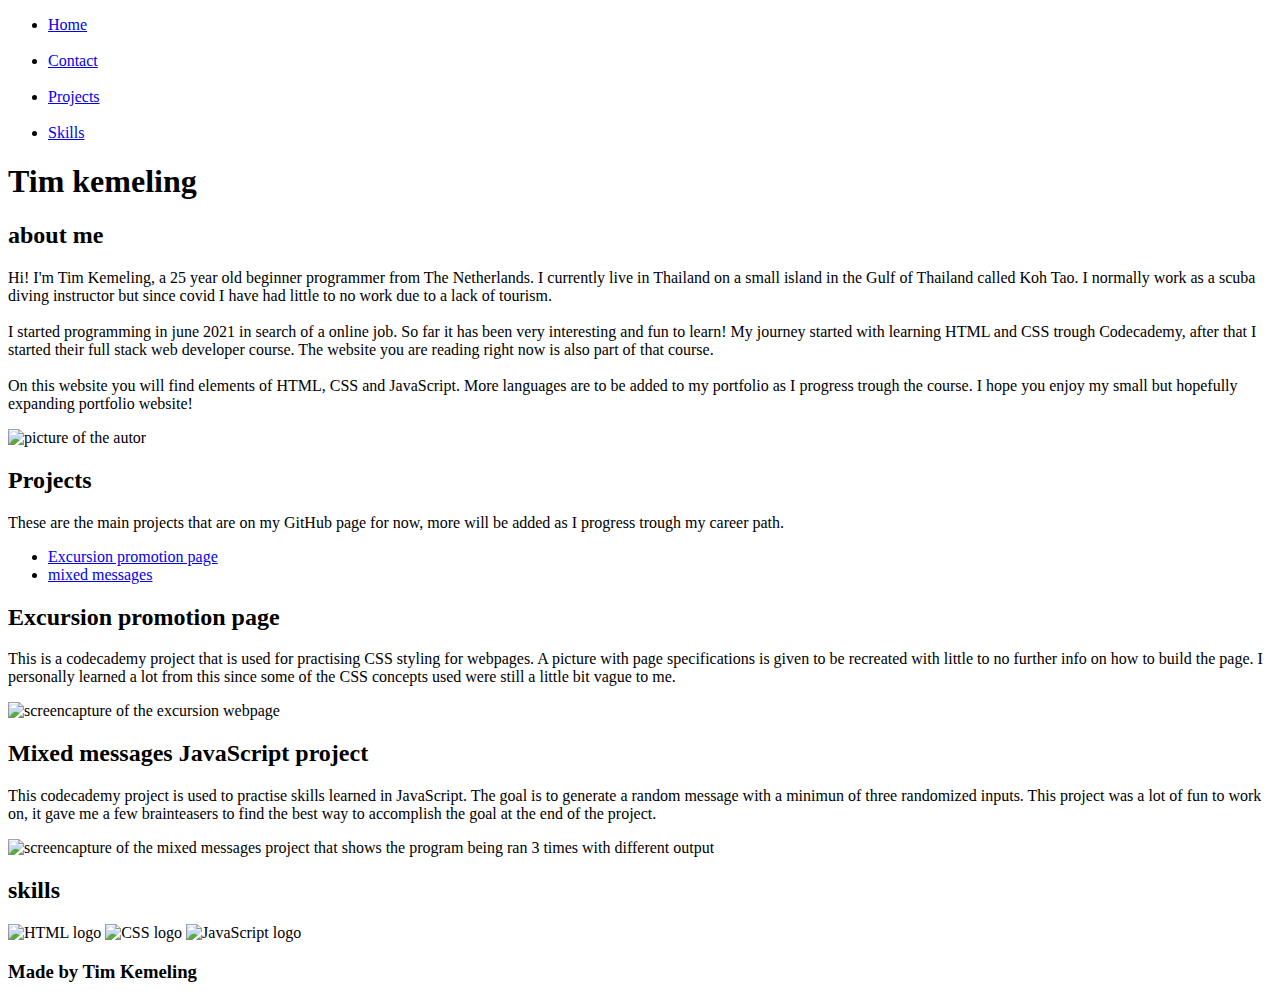
==== index.html @ 2f119f9a "Main pages finished with content and styling added. Javascript to be done next." ====
<!DOCTYPE html>
<html lang="en">
<head>
    <meta charset="UTF-8">
    <meta name="viewport" content="width=device-width, initial-scale=1.0">
    <link rel="preconnect" href="https://fonts.googleapis.com">
    <link rel="preconnect" href="https://fonts.gstatic.com" crossorigin>
    <link href="https://fonts.googleapis.com/css2?family=Manrope:wght@400;600;800&display=swap" rel="stylesheet">
    <link rel="stylesheet" type="text/css" href="C:\Users\Tim\Documents\coding\projects\codeCademy\portfolio website project\indexstyles.css">
    <title>Tim Kemeling portfolio</title>
</head>
<body>
    <nav>
        <ul>
            <li><a href="C:/Users/Tim/Documents/coding/projects/codeCademy/portfolio%20website%20project/index.html">Home</a></li><br>
            <li><a href="C:\Users\Tim\Documents\coding\projects\codeCademy\portfolio website project\contact.html">Contact</a></li><br>
            <li><a href="#projects">Projects</a></li><br>
            <li><a href="#skills">Skills</a></li>
        </ul>
    </nav>
     <article class="about-me">
        <h1>Tim kemeling</h1>
        <h2>about me</h2>
        <p>
            Hi! I'm Tim Kemeling, a 25 year old beginner programmer from The Netherlands. I currently live in Thailand on a 
            small island in the Gulf of Thailand called Koh Tao. I normally work as a scuba diving instructor but since covid 
            I have had little to no work due to a lack of tourism. <br><br>I started programming in june 2021 in search of a online job. 
            So far it has been very interesting and fun to learn! My journey started with learning HTML and CSS trough Codecademy, 
            after that I started their full stack web developer course. The website you are reading right now is also part of that course. <br><br> 
            On this website you will find elements of HTML, CSS and JavaScript. More languages are to be added to my portfolio 
            as I progress trough the course. I hope you enjoy my small but hopefully expanding portfolio website!      
        </p>
    </article>
    <img class="me-pic" src="C:\Users\Tim\Documents\coding\projects\codeCademy\portfolio website project\resources\me.jpg" alt="picture of the autor">
    <article class="projects" id="projects">
        <h2>Projects</h2>
        <p>
            These are the main projects that are on my GitHub page for now, more will be added as I progress trough my career path.
            <ul>
               <li><a href="https://github.com/TimKemeling/excursion">Excursion promotion page</a></li>
               <li><a href="https://github.com/TimKemeling/Mixed-messages">mixed messages</a></li>
            </ul>
        </p>
        <h2>Excursion promotion page</h2>
        <p>
            This is a codecademy project that is used for practising CSS styling for webpages.
            A picture with page specifications is given to be recreated with little to no further info on how to build the page.
            I personally learned a lot from this since some of the CSS concepts used were still a little bit vague to me.
        </p>
        <img class="excursion-cap" src="C:\Users\Tim\Documents\coding\projects\codeCademy\portfolio website project\resources\Excursion project screencap.png" alt="screencapture of the excursion webpage">

        <h2>Mixed messages JavaScript project</h2>
        <p>
            This codecademy project is used to practise skills learned in JavaScript. 
            The goal is to generate a random message with a minimun of three randomized inputs. 
            This project was a lot of fun to work on, it gave me a few brainteasers to find the best way to accomplish
            the goal at the end of the project.
        </p>
        <img class="mixed-cap" src="C:\Users\Tim\Documents\coding\projects\codeCademy\portfolio website project\resources\mixed messages screen cap.png" alt="screencapture of the mixed messages project that shows the program being ran 3 times with different output">
    </article>
    <article class="skills" id="skills">
        <h2>skills</h2>
        <img src="C:\Users\Tim\Documents\coding\projects\codeCademy\portfolio website project\resources\HTML logo.png" alt="HTML logo">
        <img src="C:\Users\Tim\Documents\coding\projects\codeCademy\portfolio website project\resources\CSS logo.png" alt="CSS logo">
        <img src="C:\Users\Tim\Documents\coding\projects\codeCademy\portfolio website project\resources\javascript logo.png" alt="JavaScript logo">
    </article>

    <footer>
        <h3>Made by Tim Kemeling</h3>
    </footer>
</body>
</html>
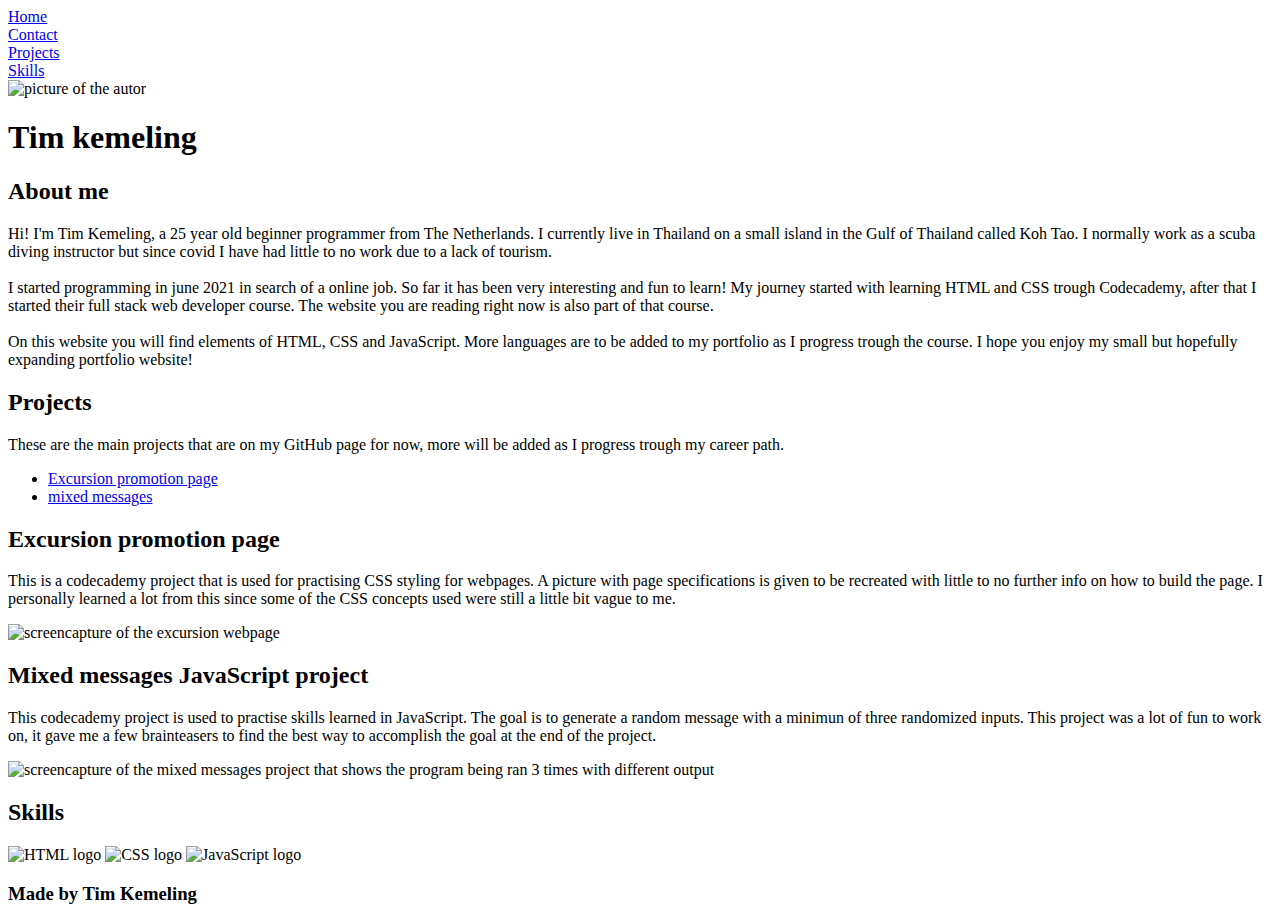
==== commit 45a89489: "Index page made responsive, tried more javascript that didn't work" ====
--- a/index.html
+++ b/index.html
@@ -7,20 +7,20 @@
     <link rel="preconnect" href="https://fonts.gstatic.com" crossorigin>
     <link href="https://fonts.googleapis.com/css2?family=Manrope:wght@400;600;800&display=swap" rel="stylesheet">
     <link rel="stylesheet" type="text/css" href="C:\Users\Tim\Documents\coding\projects\codeCademy\portfolio website project\indexstyles.css">
+    <script type="text/javascript" src="C:\Users\Tim\Documents\coding\projects\codeCademy\portfolio website project\main.js"></script>
     <title>Tim Kemeling portfolio</title>
 </head>
 <body>
     <nav>
-        <ul>
-            <li><a href="C:/Users/Tim/Documents/coding/projects/codeCademy/portfolio%20website%20project/index.html">Home</a></li><br>
-            <li><a href="C:\Users\Tim\Documents\coding\projects\codeCademy\portfolio website project\contact.html">Contact</a></li><br>
-            <li><a href="#projects">Projects</a></li><br>
-            <li><a href="#skills">Skills</a></li>
-        </ul>
+        <div><a id="homebt" href="C:/Users/Tim/Documents/coding/projects/codeCademy/portfolio%20website%20project/index.html">Home</a></div>
+        <div><a id="contactbt" href="C:\Users\Tim\Documents\coding\projects\codeCademy\portfolio website project\contact.html">Contact</a></div>
+        <div><a id="projectsbt" href="#projects">Projects</a></div>
+        <div><a id="skillsbt" href="#skills">Skills</a></div>
     </nav>
+    <img class="me-pic" src="C:\Users\Tim\Documents\coding\projects\codeCademy\portfolio website project\resources\me.jpg" alt="picture of the autor">
      <article class="about-me">
         <h1>Tim kemeling</h1>
-        <h2>about me</h2>
+        <h2>About me</h2>
         <p>
             Hi! I'm Tim Kemeling, a 25 year old beginner programmer from The Netherlands. I currently live in Thailand on a 
             small island in the Gulf of Thailand called Koh Tao. I normally work as a scuba diving instructor but since covid 
@@ -31,14 +31,13 @@
             as I progress trough the course. I hope you enjoy my small but hopefully expanding portfolio website!      
         </p>
     </article>
-    <img class="me-pic" src="C:\Users\Tim\Documents\coding\projects\codeCademy\portfolio website project\resources\me.jpg" alt="picture of the autor">
     <article class="projects" id="projects">
         <h2>Projects</h2>
         <p>
             These are the main projects that are on my GitHub page for now, more will be added as I progress trough my career path.
             <ul>
-               <li><a href="https://github.com/TimKemeling/excursion">Excursion promotion page</a></li>
-               <li><a href="https://github.com/TimKemeling/Mixed-messages">mixed messages</a></li>
+               <li><a target="_blank" href="https://github.com/TimKemeling/excursion">Excursion promotion page</a></li>
+               <li><a target="_blank" href="https://github.com/TimKemeling/Mixed-messages">mixed messages</a></li>
             </ul>
         </p>
         <h2>Excursion promotion page</h2>
@@ -59,10 +58,12 @@
         <img class="mixed-cap" src="C:\Users\Tim\Documents\coding\projects\codeCademy\portfolio website project\resources\mixed messages screen cap.png" alt="screencapture of the mixed messages project that shows the program being ran 3 times with different output">
     </article>
     <article class="skills" id="skills">
-        <h2>skills</h2>
-        <img src="C:\Users\Tim\Documents\coding\projects\codeCademy\portfolio website project\resources\HTML logo.png" alt="HTML logo">
-        <img src="C:\Users\Tim\Documents\coding\projects\codeCademy\portfolio website project\resources\CSS logo.png" alt="CSS logo">
-        <img src="C:\Users\Tim\Documents\coding\projects\codeCademy\portfolio website project\resources\javascript logo.png" alt="JavaScript logo">
+        <h2>Skills</h2>
+        <div>
+            <img src="C:\Users\Tim\Documents\coding\projects\codeCademy\portfolio website project\resources\HTML logo.png" alt="HTML logo">
+            <img src="C:\Users\Tim\Documents\coding\projects\codeCademy\portfolio website project\resources\CSS logo.png" alt="CSS logo">
+            <img src="C:\Users\Tim\Documents\coding\projects\codeCademy\portfolio website project\resources\javascript logo.png" alt="JavaScript logo">
+          </div>
     </article>
 
     <footer>
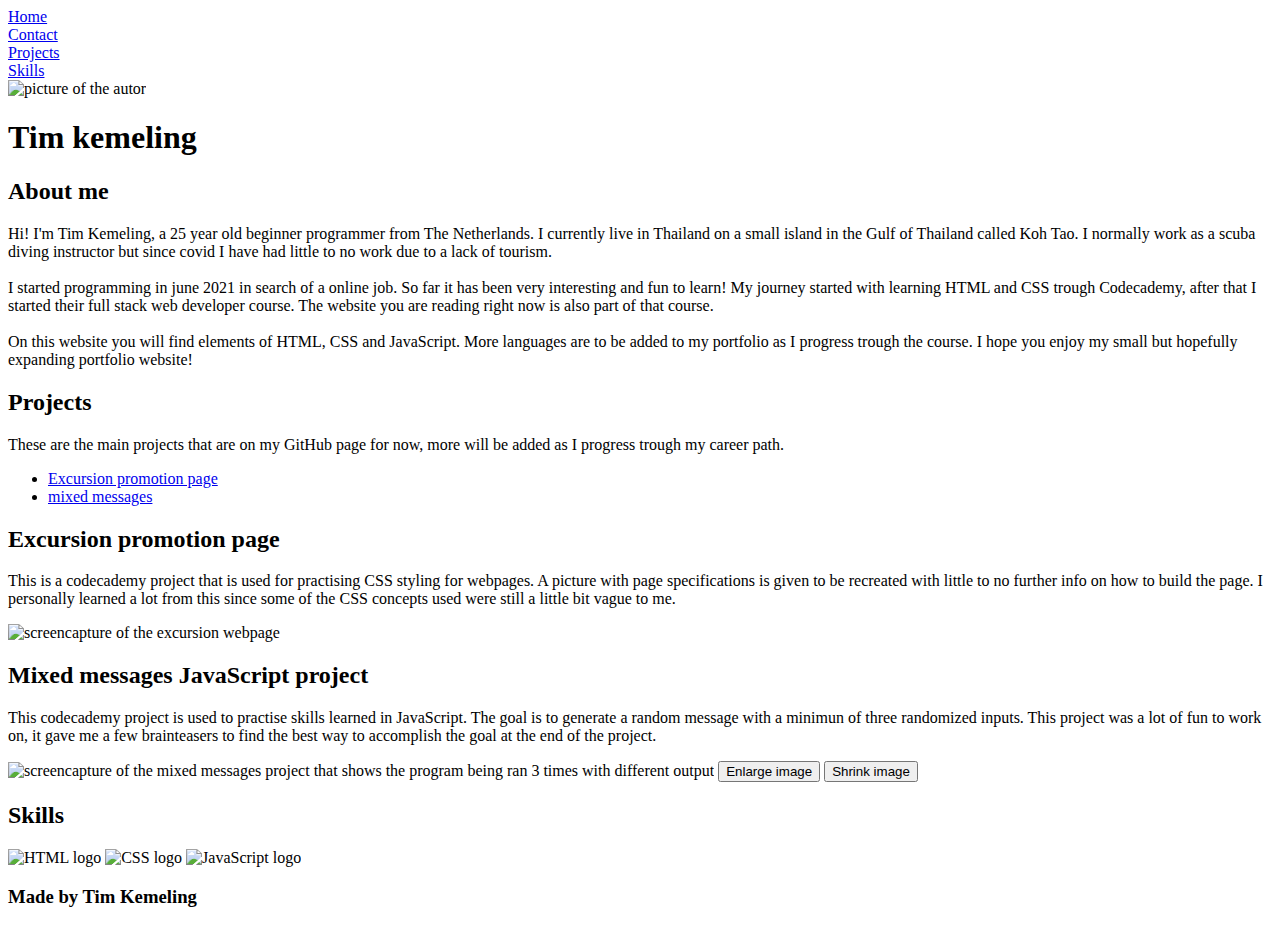
==== commit 3bcd8c81: "fixed Javascript, added final responsive elements and styling." ====
--- a/index.html
+++ b/index.html
@@ -55,7 +55,9 @@
             This project was a lot of fun to work on, it gave me a few brainteasers to find the best way to accomplish
             the goal at the end of the project.
         </p>
-        <img class="mixed-cap" src="C:\Users\Tim\Documents\coding\projects\codeCademy\portfolio website project\resources\mixed messages screen cap.png" alt="screencapture of the mixed messages project that shows the program being ran 3 times with different output">
+        <img id="mixed" class="mixed-cap" src="C:\Users\Tim\Documents\coding\projects\codeCademy\portfolio website project\resources\mixed messages screen cap.png" alt="screencapture of the mixed messages project that shows the program being ran 3 times with different output">
+        <span><button id="enlarge">Enlarge image</button></span>
+        <span><button id="shrink">Shrink image</button></span>
     </article>
     <article class="skills" id="skills">
         <h2>Skills</h2>
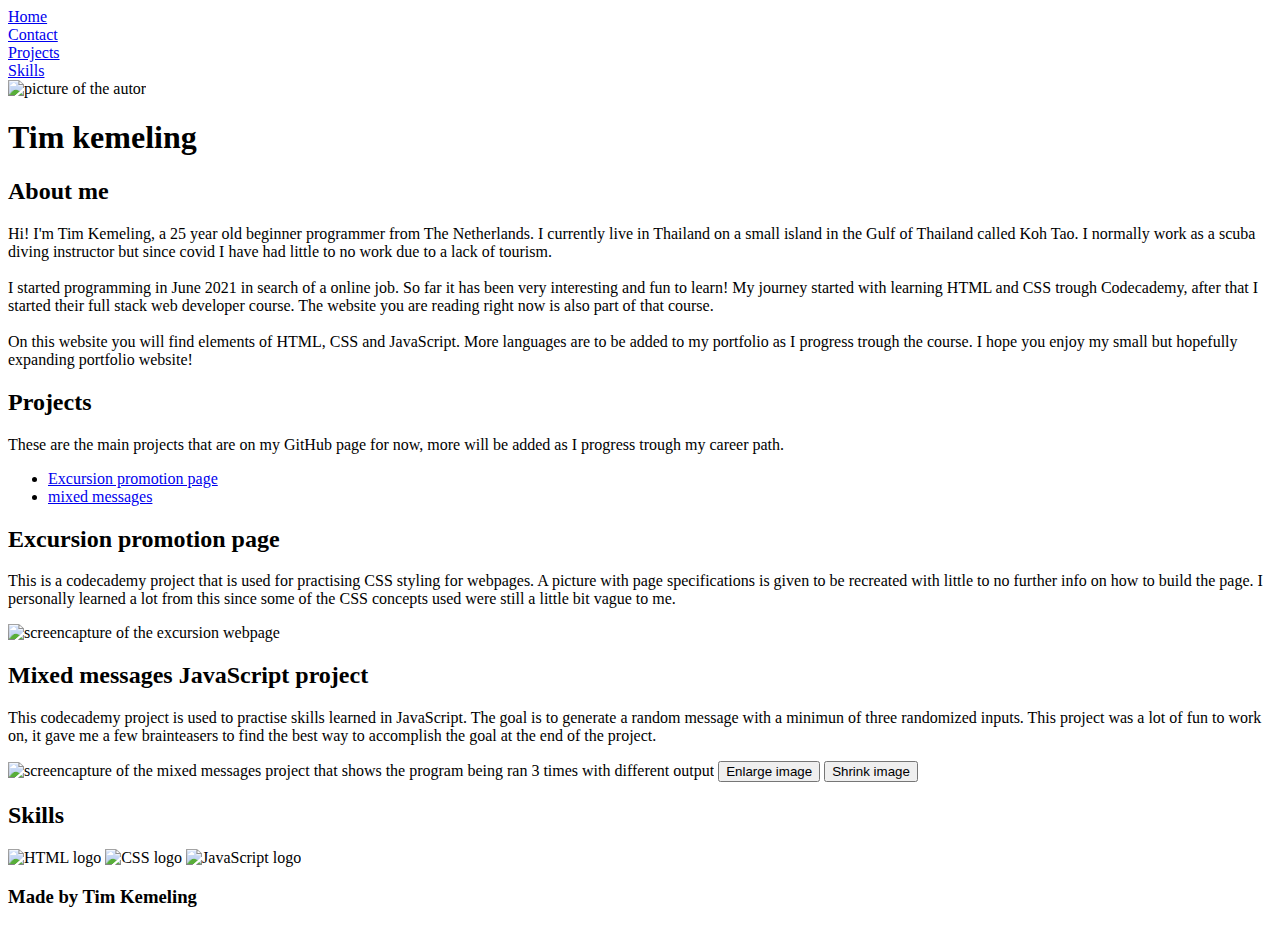
==== commit febe598c: "minor changes to some links and spelling errors" ====
--- a/index.html
+++ b/index.html
@@ -6,7 +6,7 @@
     <link rel="preconnect" href="https://fonts.googleapis.com">
     <link rel="preconnect" href="https://fonts.gstatic.com" crossorigin>
     <link href="https://fonts.googleapis.com/css2?family=Manrope:wght@400;600;800&display=swap" rel="stylesheet">
-    <link rel="stylesheet" type="text/css" href="C:\Users\Tim\Documents\coding\projects\codeCademy\portfolio website project\indexstyles.css">
+    <link rel="stylesheet" type="text/css" href="codeCademy\portfolio website project\indexstyles.css">
     <script type="text/javascript" src="C:\Users\Tim\Documents\coding\projects\codeCademy\portfolio website project\main.js"></script>
     <title>Tim Kemeling portfolio</title>
 </head>
@@ -24,7 +24,7 @@
         <p>
             Hi! I'm Tim Kemeling, a 25 year old beginner programmer from The Netherlands. I currently live in Thailand on a 
             small island in the Gulf of Thailand called Koh Tao. I normally work as a scuba diving instructor but since covid 
-            I have had little to no work due to a lack of tourism. <br><br>I started programming in june 2021 in search of a online job. 
+            I have had little to no work due to a lack of tourism. <br><br>I started programming in June 2021 in search of a online job. 
             So far it has been very interesting and fun to learn! My journey started with learning HTML and CSS trough Codecademy, 
             after that I started their full stack web developer course. The website you are reading right now is also part of that course. <br><br> 
             On this website you will find elements of HTML, CSS and JavaScript. More languages are to be added to my portfolio 
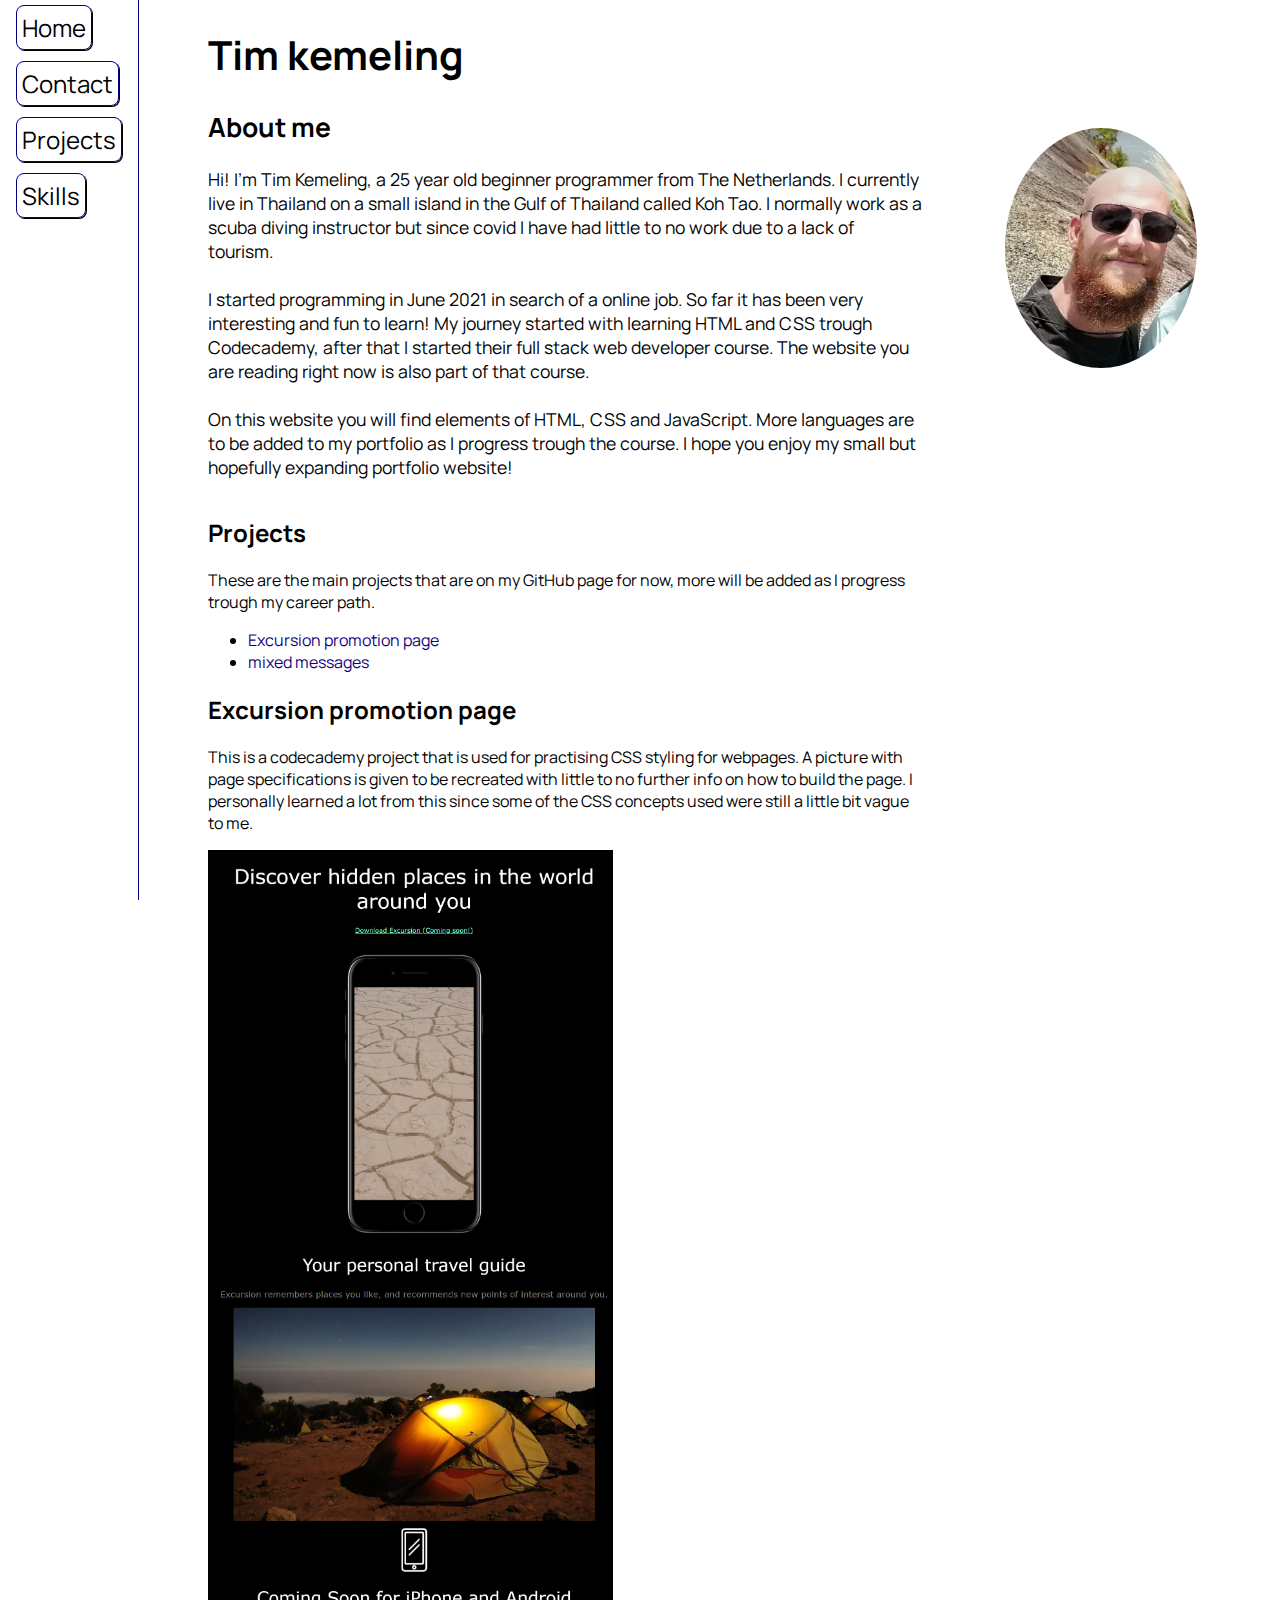
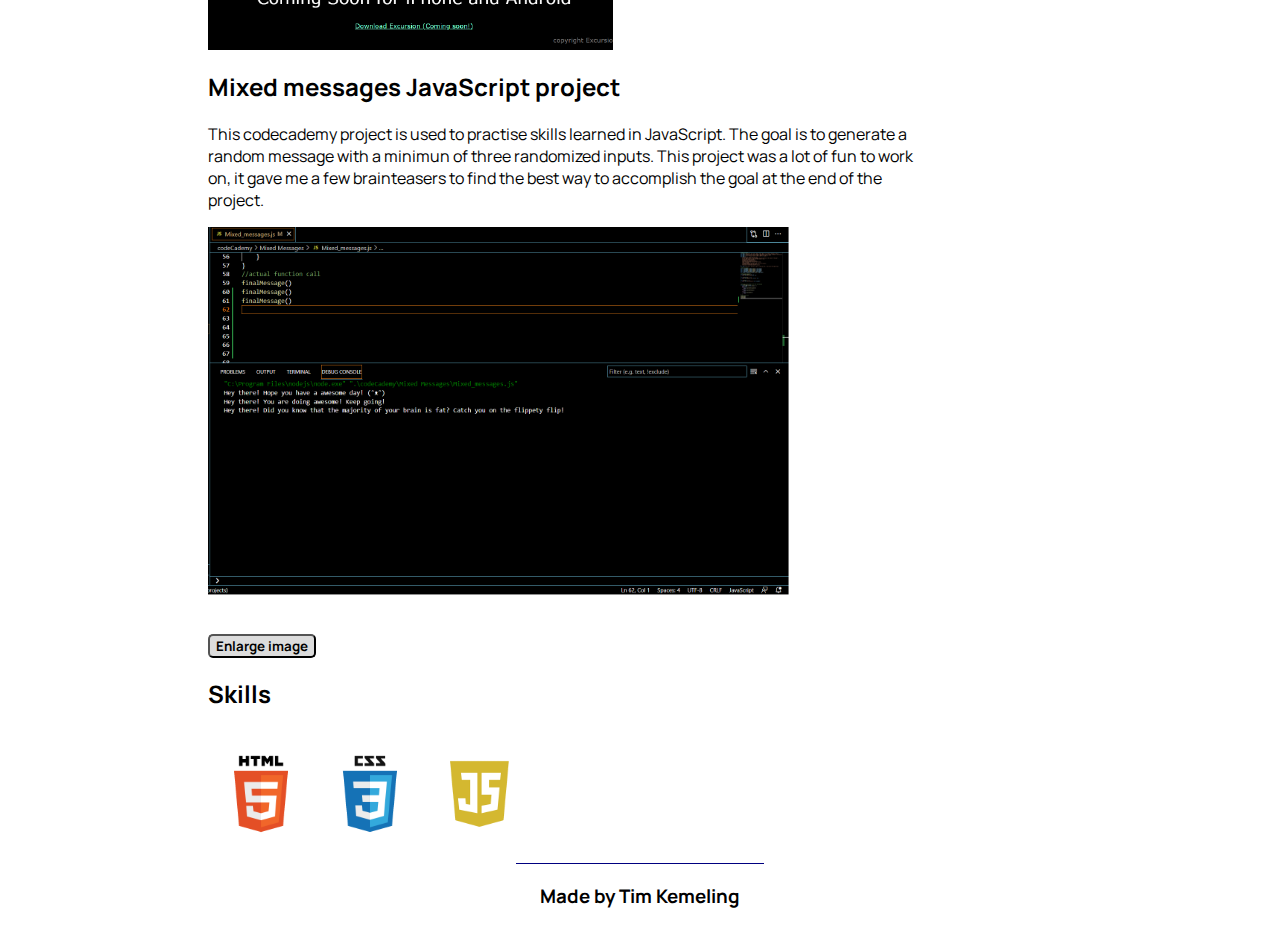
==== commit bafa9c32: "made changes to filenames for easier internal linking, fixed links for uploading to github pages" ====
--- a/index.html
+++ b/index.html
@@ -6,18 +6,18 @@
     <link rel="preconnect" href="https://fonts.googleapis.com">
     <link rel="preconnect" href="https://fonts.gstatic.com" crossorigin>
     <link href="https://fonts.googleapis.com/css2?family=Manrope:wght@400;600;800&display=swap" rel="stylesheet">
-    <link rel="stylesheet" type="text/css" href="codeCademy\portfolio website project\indexstyles.css">
-    <script type="text/javascript" src="C:\Users\Tim\Documents\coding\projects\codeCademy\portfolio website project\main.js"></script>
+    <link rel="stylesheet" type="text/css" href="indexstyles.css">
+    <script type="text/javascript" src="main.js"></script>
     <title>Tim Kemeling portfolio</title>
 </head>
 <body>
     <nav>
-        <div><a id="homebt" href="C:/Users/Tim/Documents/coding/projects/codeCademy/portfolio%20website%20project/index.html">Home</a></div>
-        <div><a id="contactbt" href="C:\Users\Tim\Documents\coding\projects\codeCademy\portfolio website project\contact.html">Contact</a></div>
+        <div><a id="homebt" href="index.html">Home</a></div>
+        <div><a id="contactbt" href="contact.html">Contact</a></div>
         <div><a id="projectsbt" href="#projects">Projects</a></div>
         <div><a id="skillsbt" href="#skills">Skills</a></div>
     </nav>
-    <img class="me-pic" src="C:\Users\Tim\Documents\coding\projects\codeCademy\portfolio website project\resources\me.jpg" alt="picture of the autor">
+    <img class="me-pic" src="resources/me.jpg" alt="picture of the autor">
      <article class="about-me">
         <h1>Tim kemeling</h1>
         <h2>About me</h2>
@@ -46,7 +46,7 @@
             A picture with page specifications is given to be recreated with little to no further info on how to build the page.
             I personally learned a lot from this since some of the CSS concepts used were still a little bit vague to me.
         </p>
-        <img class="excursion-cap" src="C:\Users\Tim\Documents\coding\projects\codeCademy\portfolio website project\resources\Excursion project screencap.png" alt="screencapture of the excursion webpage">
+        <img class="excursion-cap" src="resources/Excursion-project-screencap.png" alt="screencapture of the excursion webpage">
 
         <h2>Mixed messages JavaScript project</h2>
         <p>
@@ -55,16 +55,16 @@
             This project was a lot of fun to work on, it gave me a few brainteasers to find the best way to accomplish
             the goal at the end of the project.
         </p>
-        <img id="mixed" class="mixed-cap" src="C:\Users\Tim\Documents\coding\projects\codeCademy\portfolio website project\resources\mixed messages screen cap.png" alt="screencapture of the mixed messages project that shows the program being ran 3 times with different output">
+        <img id="mixed" class="mixed-cap" src="resources/mixed-messages-screen-cap.png" alt="screencapture of the mixed messages project that shows the program being ran 3 times with different output">
         <span><button id="enlarge">Enlarge image</button></span>
         <span><button id="shrink">Shrink image</button></span>
     </article>
     <article class="skills" id="skills">
         <h2>Skills</h2>
         <div>
-            <img src="C:\Users\Tim\Documents\coding\projects\codeCademy\portfolio website project\resources\HTML logo.png" alt="HTML logo">
-            <img src="C:\Users\Tim\Documents\coding\projects\codeCademy\portfolio website project\resources\CSS logo.png" alt="CSS logo">
-            <img src="C:\Users\Tim\Documents\coding\projects\codeCademy\portfolio website project\resources\javascript logo.png" alt="JavaScript logo">
+            <img src="resources/HTML-logo.png" alt="HTML logo">
+            <img src="resources/CSS-logo.png" alt="CSS logo">
+            <img src="resources/javascript-logo.png" alt="JavaScript logo">
           </div>
     </article>
 
--- a/indexstyles.css
+++ b/indexstyles.css
@@ -0,0 +1,189 @@
+body {
+    margin: 0;
+    padding: 0;
+    display: grid;
+    font-family: Manrope, sans-serif;
+    grid-template-columns: 13rem 2fr 1fr;
+    overflow-x: hidden;
+}
+
+nav {
+    display: flex;
+    flex-direction: column;
+    position: fixed;
+    font-size: 1.5rem;
+    border-right: 1px solid navy;
+    grid-area: 1/1/6/1;
+    height: 100%;
+    z-index: 5;
+    background-color: white;
+}
+
+nav a {
+    color: black;
+    text-decoration: none;
+    border: 1px solid navy;
+    border-radius: 8px;
+    padding: 0.3rem;
+    box-shadow: 1px 1px black;
+    margin: 0 1rem;
+    line-height: 3.5rem;
+    height: 1rem;
+}
+
+#homebt {
+    top: 1.5rem;
+}
+
+article {
+    grid-column-start: 2;
+}
+
+.about-me {
+    font-size: 1.1rem;
+    grid-row-start: 1;
+}
+
+.about-me h1 {
+    font-size: 2.5rem;
+}
+
+.me-pic {
+    height: 15rem;
+    width: 12rem;
+    border-radius: 50%;
+    grid-column-start: 3;
+    align-self: center;
+    justify-self: center;
+}
+
+.projects a {
+    text-decoration: none;
+    color: rgb(21, 2, 129);
+}
+
+.excursion-cap {
+    display: flex;
+    width: auto;
+    max-height: 50rem;
+}
+
+.mixed-cap {
+    width: 100%;
+    height: auto;
+}
+
+#shrink {
+    display: none;
+}
+
+button {
+    background-color: gainsboro;
+    border-radius: 5px;
+    color: black;
+    font-family: Manrope, sans-serif;
+    font-weight: bold;
+}
+
+.skills {
+    grid-column-end: 4;
+}
+
+.skills img {
+    margin: 1.5rem;
+    width: auto;
+    height: 5rem;
+}
+
+footer {
+    grid-column-start: 1;
+    grid-column-end: 4;
+    justify-self: center;
+    border-top: 1px solid navy;
+    padding: 0px 1.5rem;
+}
+
+@media only screen and (max-width: 960px) {
+    body {
+        grid-template-columns: 2fr 1fr;
+    }
+
+    nav {
+        flex-wrap: wrap;
+        border-bottom: 1px solid navy;
+        border-right: none;
+        position: fixed;
+        flex-direction: row;
+        height: 5rem;
+        width: 100%;
+        align-items: center;
+        justify-content: space-evenly;
+    }
+
+    article {
+        padding: 0 1rem;
+        grid-column-start: 1;
+        grid-column-end: 3;
+    }
+
+    .about-me {
+        margin-top: 5rem;
+    }
+}
+
+@media only screen and (max-width: 500px) {
+    body {
+        grid-template-columns: 1fr;
+        grid-template-rows: 350px 1fr 2fr 200px 100px;
+    }
+
+    nav {
+    }
+    
+    nav a {
+        font-size: 1.1rem;
+    }
+
+    .me-pic {
+        grid-row-start: 1;
+        grid-column-start: 1;
+        align-self: flex-end;
+    }
+
+    .about-me {
+        margin-top: 0;
+        grid-row-start: 2;
+    }
+
+    .excursion-cap {
+        max-height: 35rem;
+    }
+
+    .projects {
+        grid-row-start: 3;
+    }
+
+    .skills {
+        grid-row-start: 4;
+    }
+
+    .skills h2 {
+        display: block;
+    }
+
+    footer {
+        grid-row-start: 5;
+    }
+}
+
+@media only screen and (max-width: 420px) {
+    nav a {
+        font-size: 1rem;
+    }
+}
+
+@media only screen and (max-width: 395px) {
+    nav a {
+        font-size: 0.7rem;
+    }
+}